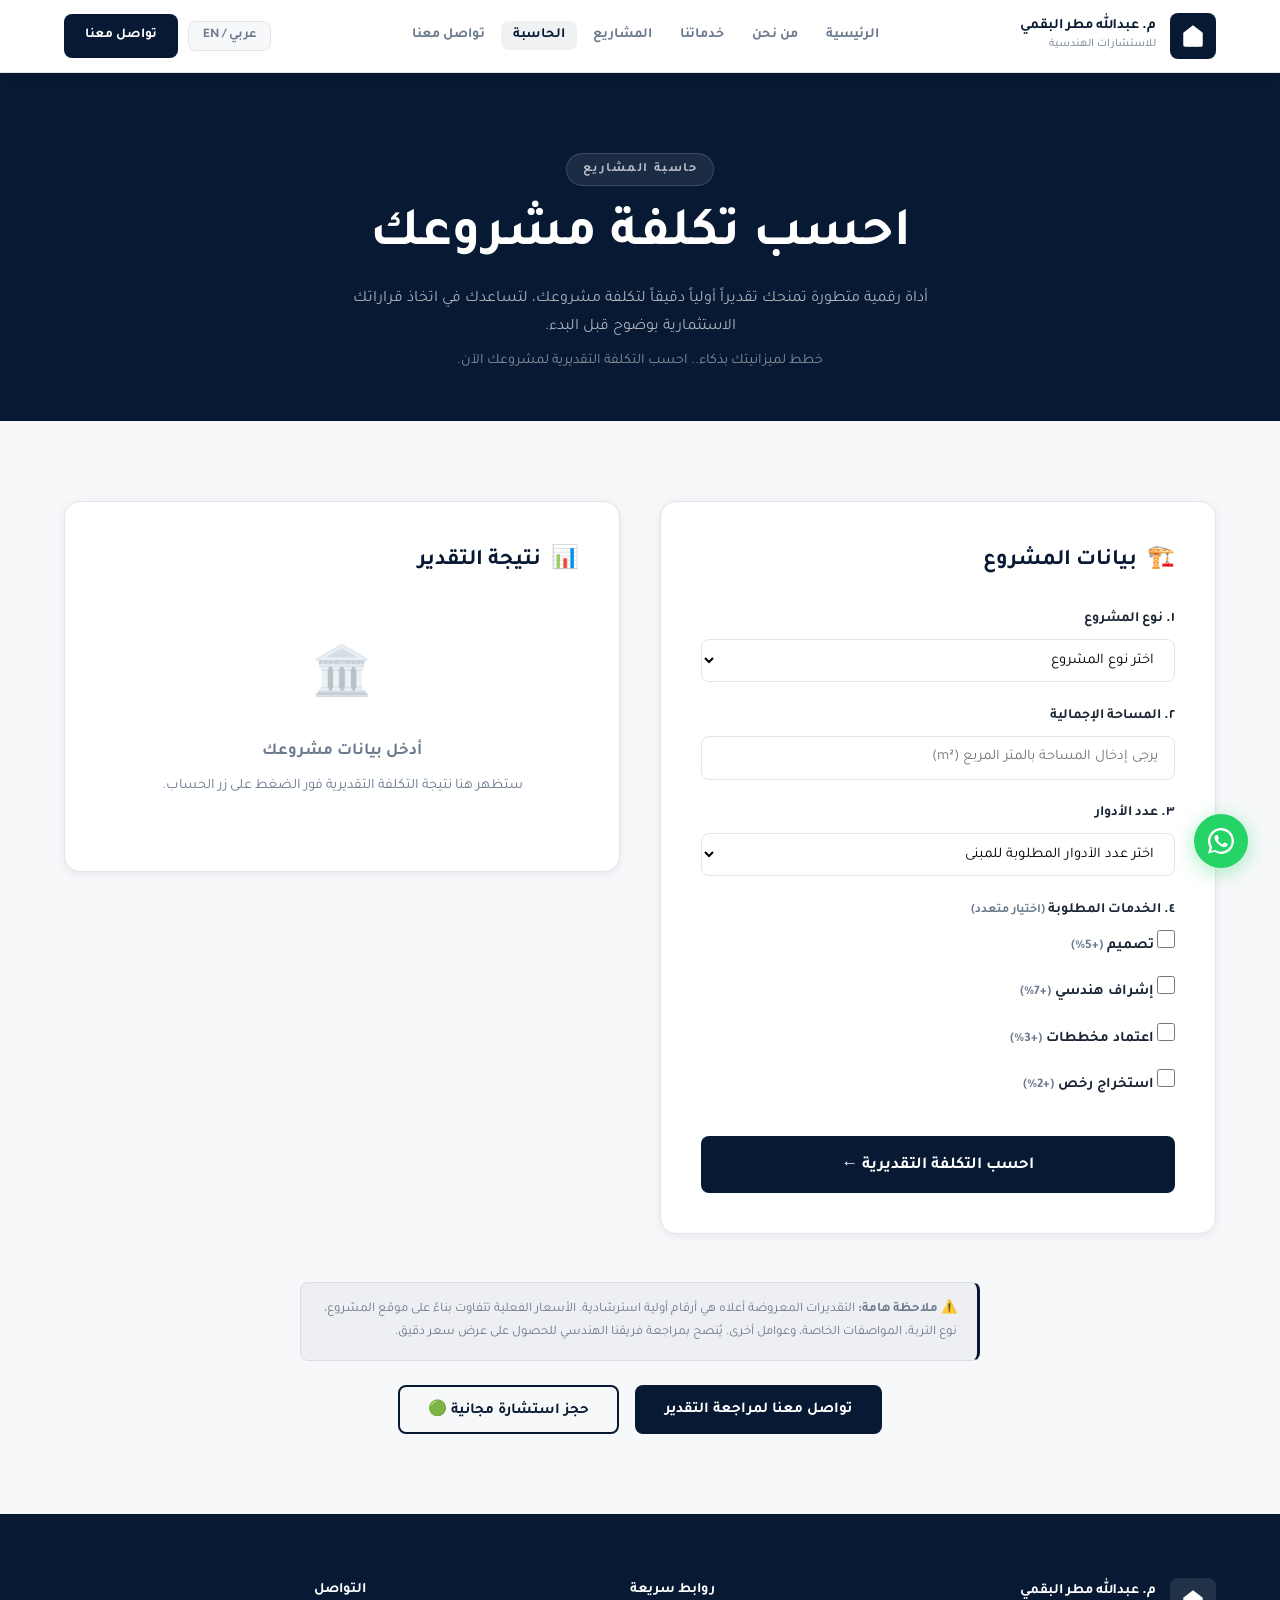
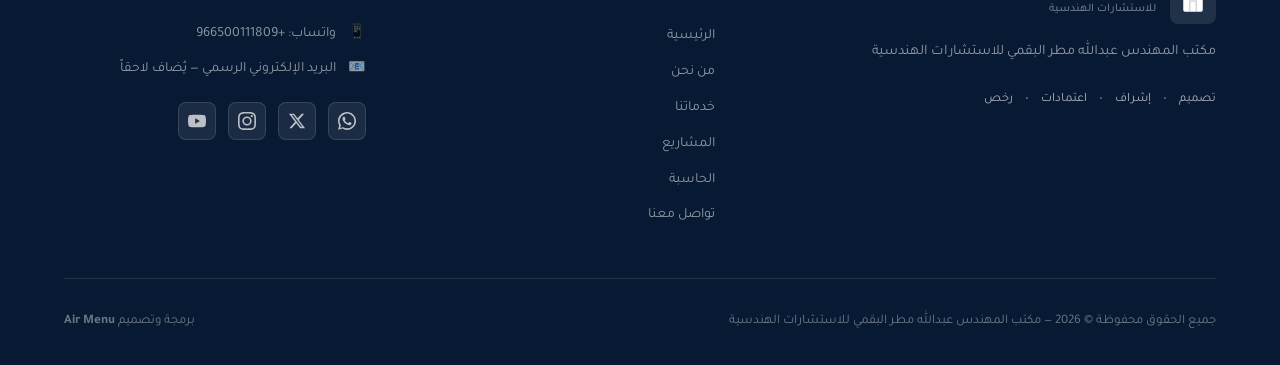
==== calculator.html @ cec36e1a "init project template" ====
<!DOCTYPE html>
<html lang="ar" dir="rtl">
<head>
  <meta charset="UTF-8" />
  <meta name="viewport" content="width=device-width, initial-scale=1.0" />
  <meta name="description" content="حاسبة تكلفة المشاريع الهندسية — مكتب المهندس عبدالله مطر البقمي للاستشارات الهندسية" />
  <title>حاسبة التكلفة — م. عبدالله مطر البقمي</title>
  <link rel="preconnect" href="https://fonts.googleapis.com" />
  <link rel="preconnect" href="https://fonts.gstatic.com" crossorigin />
  <link href="https://fonts.googleapis.com/css2?family=Tajawal:wght@400;500;700;900&display=swap" rel="stylesheet" />
  <link rel="stylesheet" href="style.css" />
</head>
<body>

<!-- ══════════════════════════════════════════
     الناف بار
════════════════════════════════════════════ -->
<header class="navbar" role="banner">
  <div class="container">
    <nav class="nav-inner" aria-label="القائمة الرئيسية">

      <a href="index.html" class="nav-logo" aria-label="الصفحة الرئيسية">
        <div class="logo-icon" aria-hidden="true">
          <svg viewBox="0 0 24 24" xmlns="http://www.w3.org/2000/svg">
            <path d="M3 9l9-7 9 7v11a2 2 0 0 1-2 2H5a2 2 0 0 1-2-2z"/>
            <polyline points="9 22 9 12 15 12 15 22" fill="none" stroke="white" stroke-width="1.5"/>
          </svg>
        </div>
        <div class="logo-text">
          <strong>م. عبدالله مطر البقمي</strong>
          <span>للاستشارات الهندسية</span>
        </div>
      </a>

      <ul class="nav-links" role="list">
        <li><a href="index.html">الرئيسية</a></li>
        <li><a href="index.html#about">من نحن</a></li>
        <li><a href="index.html#services">خدماتنا</a></li>
        <li><a href="projects.html">المشاريع</a></li>
        <li><a href="calculator.html" class="active">الحاسبة</a></li>
        <li><a href="index.html#contact">تواصل معنا</a></li>
      </ul>

      <div class="nav-actions">
        <button class="lang-btn" aria-label="تبديل اللغة">عربي / EN</button>
        <a href="index.html#contact" class="btn btn-primary btn-sm">تواصل معنا</a>
        <button class="nav-toggle" aria-label="فتح القائمة" aria-expanded="false">
          <span></span><span></span><span></span>
        </button>
      </div>

    </nav>
  </div>
</header>

<nav class="nav-mobile" aria-label="القائمة المتنقلة">
  <a href="index.html">الرئيسية</a>
  <a href="index.html#about">من نحن</a>
  <a href="index.html#services">خدماتنا</a>
  <a href="projects.html">المشاريع</a>
  <a href="calculator.html">الحاسبة</a>
  <a href="index.html#contact">تواصل معنا</a>
  <div style="padding-top:1rem;display:flex;gap:.75rem;flex-wrap:wrap;">
    <a href="index.html#contact" class="btn btn-primary">تواصل معنا</a>
    <a href="https://wa.me/966500111809" target="_blank" rel="noopener" class="btn btn-outline">واتساب 🟢</a>
  </div>
</nav>

<!-- ══════════════════════════════════════════
     هيرو الحاسبة
════════════════════════════════════════════ -->
<main>
<section class="calc-hero" aria-labelledby="calc-hero-title">
  <div class="container">
    <span class="section-tag" style="background:rgba(255,255,255,.08);color:rgba(255,255,255,.7);border-color:rgba(255,255,255,.15);">حاسبة المشاريع</span>
    <h1 id="calc-hero-title">احسب تكلفة مشروعك</h1>
    <p>أداة رقمية متطورة تمنحك تقديراً أولياً دقيقاً لتكلفة مشروعك، لتساعدك في اتخاذ قراراتك الاستثمارية بوضوح قبل البدء.</p>
    <p style="color:rgba(255,255,255,.5);font-size:.9rem;margin-top:.5rem;">خطط لميزانيتك بذكاء.. احسب التكلفة التقديرية لمشروعك الآن.</p>
  </div>
</section>

<!-- ══════════════════════════════════════════
     قسم الحاسبة
════════════════════════════════════════════ -->
<section class="calc-section" aria-label="حاسبة التكلفة">
  <div class="container">
    <div class="calc-wrapper">

      <!-- فورم الحاسبة -->
      <div class="calc-form-card">
        <h3>
          <span style="font-size:1.4rem">🏗️</span>
          بيانات المشروع
        </h3>

        <form id="calcForm" novalidate aria-label="نموذج الحاسبة">

          <!-- 1. نوع المشروع -->
          <div class="calc-form-group">
            <label for="calc_type">١. نوع المشروع</label>
            <select id="calc_type" name="calc_type" required>
              <option value="" disabled selected>اختر نوع المشروع</option>
              <option value="سكني">سكني</option>
              <option value="تجاري">تجاري</option>
              <option value="إداري">إداري</option>
              <option value="فيلا">فيلا</option>
              <option value="عمارة">عمارة</option>
              <option value="كمبوند">كمبوند</option>
              <option value="أخرى">أخرى</option>
            </select>
          </div>

          <!-- 2. المساحة الإجمالية -->
          <div class="calc-form-group">
            <label for="calc_area">٢. المساحة الإجمالية</label>
            <input
              type="number"
              id="calc_area"
              name="calc_area"
              placeholder="يرجى إدخال المساحة بالمتر المربع (m²)"
              min="1"
              required
            />
          </div>

          <!-- 3. عدد الأدوار -->
          <div class="calc-form-group">
            <label for="calc_floors">٣. عدد الأدوار</label>
            <select id="calc_floors" name="calc_floors">
              <option value="" disabled selected>اختر عدد الأدوار المطلوبة للمبنى</option>
              <option value="1">دور واحد</option>
              <option value="2">دوران</option>
              <option value="3">٣ أدوار</option>
              <option value="4">٤ أدوار</option>
              <option value="5">٥ أدوار</option>
              <option value="6">٦ أدوار</option>
              <option value="7">٧ أدوار</option>
              <option value="8">٨ أدوار</option>
              <option value="10">١٠ أدوار</option>
              <option value="12">١٢ دوراً</option>
              <option value="15">١٥ دوراً</option>
              <option value="20">٢٠ دوراً</option>
            </select>
          </div>

          <!-- 4. الخدمات المطلوبة -->
          <div class="calc-form-group">
            <label>٤. الخدمات المطلوبة <span style="font-size:.78rem;color:var(--text-muted);">(اختيار متعدد)</span></label>
            <div class="checkbox-group" role="group" aria-label="الخدمات المطلوبة">
              <label class="checkbox-item">
                <input type="checkbox" name="calc_services" value="تصميم" />
                <span>تصميم <span style="color:var(--text-muted);font-size:.82rem;">(+5%)</span></span>
              </label>
              <label class="checkbox-item">
                <input type="checkbox" name="calc_services" value="إشراف هندسي" />
                <span>إشراف هندسي <span style="color:var(--text-muted);font-size:.82rem;">(+7%)</span></span>
              </label>
              <label class="checkbox-item">
                <input type="checkbox" name="calc_services" value="اعتماد مخططات" />
                <span>اعتماد مخططات <span style="color:var(--text-muted);font-size:.82rem;">(+3%)</span></span>
              </label>
              <label class="checkbox-item">
                <input type="checkbox" name="calc_services" value="استخراج رخص" />
                <span>استخراج رخص <span style="color:var(--text-muted);font-size:.82rem;">(+2%)</span></span>
              </label>
            </div>
          </div>

          <button type="submit" class="btn btn-primary btn-lg calc-btn">
            احسب التكلفة التقديرية ←
          </button>

        </form>
      </div>

      <!-- نتيجة الحاسبة -->
      <div class="calc-result-card">
        <h3>
          <span style="font-size:1.4rem">📊</span>
          نتيجة التقدير
        </h3>

        <!-- Placeholder قبل الحساب -->
        <div id="calcResult">
          <div class="result-placeholder" aria-live="polite">
            <div class="result-icon" aria-hidden="true">🏛️</div>
            <h4 style="color:var(--text-muted);font-weight:600;">أدخل بيانات مشروعك</h4>
            <p style="font-size:.9rem;color:var(--text-muted);margin-top:.5rem;">ستظهر هنا نتيجة التكلفة التقديرية فور الضغط على زر الحساب.</p>
          </div>
        </div>

      </div>

    </div>

    <!-- ملاحظة أسفل الصفحة -->
    <div style="max-width:680px;margin:3rem auto 0;text-align:center;">
      <div class="result-note" style="text-align:right;">
        ⚠️ <strong>ملاحظة هامة:</strong> التقديرات المعروضة أعلاه هي أرقام أولية استرشادية. الأسعار الفعلية تتفاوت بناءً على موقع المشروع، نوع التربة، المواصفات الخاصة، وعوامل أخرى. يُنصح بمراجعة فريقنا الهندسي للحصول على عرض سعر دقيق.
      </div>
      <div style="display:flex;gap:1rem;justify-content:center;flex-wrap:wrap;">
        <button class="btn btn-primary review-estimate">تواصل معنا لمراجعة التقدير</button>
        <button class="btn btn-outline book-consult">حجز استشارة مجانية 🟢</button>
      </div>
    </div>

  </div>
</section>
</main>

<!-- ══════════════════════════════════════════
     الفوتر
════════════════════════════════════════════ -->
<footer class="footer" role="contentinfo">
  <div class="container">
    <div class="footer-grid">

      <div class="footer-about">
        <div class="footer-logo">
          <div class="logo-icon" aria-hidden="true">
            <svg viewBox="0 0 24 24" xmlns="http://www.w3.org/2000/svg">
              <path d="M3 9l9-7 9 7v11a2 2 0 0 1-2 2H5a2 2 0 0 1-2-2z" fill="white"/>
              <polyline points="9 22 9 12 15 12 15 22" fill="none" stroke="rgba(168,176,186,.5)" stroke-width="1.5"/>
            </svg>
          </div>
          <div class="logo-text">
            <strong>م. عبدالله مطر البقمي</strong>
            <span>للاستشارات الهندسية</span>
          </div>
        </div>
        <p>مكتب المهندس عبدالله مطر البقمي للاستشارات الهندسية</p>
        <div class="footer-tagline">
          <span>تصميم</span>•<span>إشراف</span>•<span>اعتمادات</span>•<span>رخص</span>
        </div>
      </div>

      <div class="footer-col">
        <h4>روابط سريعة</h4>
        <ul class="footer-links">
          <li><a href="index.html">الرئيسية</a></li>
          <li><a href="index.html#about">من نحن</a></li>
          <li><a href="index.html#services">خدماتنا</a></li>
          <li><a href="projects.html">المشاريع</a></li>
          <li><a href="calculator.html">الحاسبة</a></li>
          <li><a href="index.html#contact">تواصل معنا</a></li>
        </ul>
      </div>

      <div class="footer-col">
        <h4>التواصل</h4>
        <div class="footer-contact-item">
          <span>📱</span>
          <span>واتساب: +966500111809</span>
        </div>
        <div class="footer-contact-item">
          <span>📧</span>
          <span>البريد الإلكتروني الرسمي — يُضاف لاحقاً</span>
        </div>
        <div class="social-icons" aria-label="وسائل التواصل الاجتماعي">
          <a href="https://wa.me/966500111809" target="_blank" rel="noopener" class="social-icon" aria-label="واتساب">
            <svg viewBox="0 0 24 24" width="18" height="18" fill="currentColor"><path d="M17.472 14.382c-.297-.149-1.758-.867-2.03-.967-.273-.099-.471-.148-.67.15-.197.297-.767.966-.94 1.164-.173.199-.347.223-.644.075-.297-.15-1.255-.463-2.39-1.475-.883-.788-1.48-1.761-1.653-2.059-.173-.297-.018-.458.13-.606.134-.133.298-.347.446-.52.149-.174.198-.298.298-.497.099-.198.05-.371-.025-.52-.075-.149-.669-1.612-.916-2.207-.242-.579-.487-.5-.669-.51-.173-.008-.371-.01-.57-.01-.198 0-.52.074-.792.372-.272.297-1.04 1.016-1.04 2.479 0 1.462 1.065 2.875 1.213 3.074.149.198 2.096 3.2 5.077 4.487.709.306 1.262.489 1.694.625.712.227 1.36.195 1.871.118.571-.085 1.758-.719 2.006-1.413.248-.694.248-1.289.173-1.413-.074-.124-.272-.198-.57-.347z"/><path d="M12 0C5.373 0 0 5.373 0 12c0 2.125.558 4.12 1.535 5.845L.057 23.5l5.818-1.527A11.94 11.94 0 0 0 12 24c6.627 0 12-5.373 12-12S18.627 0 12 0zm0 21.818a9.81 9.81 0 0 1-5.003-1.368l-.36-.214-3.717.976.992-3.617-.235-.371A9.818 9.818 0 1 1 12 21.818z"/></svg>
          </a>
          <a href="#" class="social-icon" aria-label="تويتر X">
            <svg viewBox="0 0 24 24" width="18" height="18" fill="currentColor"><path d="M18.244 2.25h3.308l-7.227 8.26 8.502 11.24H16.17l-5.214-6.817L4.99 21.75H1.68l7.73-8.835L1.254 2.25H8.08l4.713 6.231zm-1.161 17.52h1.833L7.084 4.126H5.117z"/></svg>
          </a>
          <a href="#" class="social-icon" aria-label="إنستغرام">
            <svg viewBox="0 0 24 24" width="18" height="18" fill="currentColor"><path d="M12 2.163c3.204 0 3.584.012 4.85.07 3.252.148 4.771 1.691 4.919 4.919.058 1.265.069 1.645.069 4.849 0 3.205-.012 3.584-.069 4.849-.149 3.225-1.664 4.771-4.919 4.919-1.266.058-1.644.07-4.85.07-3.204 0-3.584-.012-4.849-.07-3.26-.149-4.771-1.699-4.919-4.92-.058-1.265-.07-1.644-.07-4.849 0-3.204.013-3.583.07-4.849.149-3.227 1.664-4.771 4.919-4.919 1.266-.057 1.645-.069 4.849-.069zM12 0C8.741 0 8.333.014 7.053.072 2.695.272.273 2.69.073 7.052.014 8.333 0 8.741 0 12c0 3.259.014 3.668.072 4.948.2 4.358 2.618 6.78 6.98 6.98C8.333 23.986 8.741 24 12 24c3.259 0 3.668-.014 4.948-.072 4.354-.2 6.782-2.618 6.979-6.98.059-1.28.073-1.689.073-4.948 0-3.259-.014-3.667-.072-4.947-.196-4.354-2.617-6.78-6.979-6.98C15.668.014 15.259 0 12 0zm0 5.838a6.162 6.162 0 1 0 0 12.324 6.162 6.162 0 0 0 0-12.324zM12 16a4 4 0 1 1 0-8 4 4 0 0 1 0 8zm6.406-11.845a1.44 1.44 0 1 0 0 2.881 1.44 1.44 0 0 0 0-2.881z"/></svg>
          </a>
          <a href="#" class="social-icon" aria-label="يوتيوب">
            <svg viewBox="0 0 24 24" width="18" height="18" fill="currentColor"><path d="M23.495 6.205a3.007 3.007 0 0 0-2.088-2.088c-1.87-.501-9.396-.501-9.396-.501s-7.507-.01-9.396.501A3.007 3.007 0 0 0 .527 6.205a31.247 31.247 0 0 0-.522 5.805 31.247 31.247 0 0 0 .522 5.783 3.007 3.007 0 0 0 2.088 2.088c1.868.502 9.396.502 9.396.502s7.506 0 9.396-.502a3.007 3.007 0 0 0 2.088-2.088 31.247 31.247 0 0 0 .5-5.783 31.247 31.247 0 0 0-.5-5.805zM9.609 15.601V8.408l6.264 3.602z"/></svg>
          </a>
        </div>
      </div>

    </div>

    <div class="footer-bottom">
      <p>جميع الحقوق محفوظة &copy; <span id="year"></span> — مكتب المهندس عبدالله مطر البقمي للاستشارات الهندسية</p>
      <p>برمجة وتصميم <strong>Air Menu</strong></p>
    </div>
  </div>
</footer>

<button class="scroll-top" aria-label="الرجوع للأعلى">&#8679;</button>

<a href="https://wa.me/966500111809" target="_blank" rel="noopener" class="wa-float" aria-label="تواصل عبر واتساب">
  <svg viewBox="0 0 24 24" width="26" height="26" fill="white"><path d="M17.472 14.382c-.297-.149-1.758-.867-2.03-.967-.273-.099-.471-.148-.67.15-.197.297-.767.966-.94 1.164-.173.199-.347.223-.644.075-.297-.15-1.255-.463-2.39-1.475-.883-.788-1.48-1.761-1.653-2.059-.173-.297-.018-.458.13-.606.134-.133.298-.347.446-.52.149-.174.198-.298.298-.497.099-.198.05-.371-.025-.52-.075-.149-.669-1.612-.916-2.207-.242-.579-.487-.5-.669-.51-.173-.008-.371-.01-.57-.01-.198 0-.52.074-.792.372-.272.297-1.04 1.016-1.04 2.479 0 1.462 1.065 2.875 1.213 3.074.149.198 2.096 3.2 5.077 4.487.709.306 1.262.489 1.694.625.712.227 1.36.195 1.871.118.571-.085 1.758-.719 2.006-1.413.248-.694.248-1.289.173-1.413-.074-.124-.272-.198-.57-.347z"/><path d="M12 0C5.373 0 0 5.373 0 12c0 2.125.558 4.12 1.535 5.845L.057 23.5l5.818-1.527A11.94 11.94 0 0 0 12 24c6.627 0 12-5.373 12-12S18.627 0 12 0zm0 21.818a9.81 9.81 0 0 1-5.003-1.368l-.36-.214-3.717.976.992-3.617-.235-.371A9.818 9.818 0 1 1 12 21.818z"/></svg>
</a>

<script>document.getElementById('year').textContent = new Date().getFullYear();</script>
<script src="script.js"></script>
</body>
</html>
---- style.css ----
/* =============================================
   مكتب المهندس عبدالله مطر البقمي - الأنماط العامة
   Primary: #081A33 | Secondary: #A8B0BA
   ============================================= */

/* ── Variables ────────────────────────────── */
:root {
  --primary:      #081A33;
  --primary-light:#0d2a50;
  --secondary:    #A8B0BA;
  --white:        #FFFFFF;
  --light-bg:     #F7F8FA;
  --border:       #E2E6EA;
  --text-main:    #1A2535;
  --text-muted:   #6B7A8D;
  --radius:       8px;
  --radius-lg:    16px;
  --shadow-sm:    0 2px 8px rgba(8,26,51,.07);
  --shadow-md:    0 6px 24px rgba(8,26,51,.11);
  --shadow-lg:    0 16px 48px rgba(8,26,51,.15);
  --transition:   all .28s cubic-bezier(.4,0,.2,1);
  --font:         "DIN Next Arabic","Swissra","29LT Bukra","GE SS Two",Tajawal,sans-serif;
}

/* ── Reset & Base ─────────────────────────── */
*, *::before, *::after { box-sizing: border-box; margin: 0; padding: 0; }

html {
  direction: rtl;
  scroll-behavior: smooth;
  font-size: 16px;
}

body {
  font-family: var(--font);
  color: var(--text-main);
  background: var(--white);
  line-height: 1.7;
  overflow-x: hidden;
}

img { max-width: 100%; display: block; }
a  { text-decoration: none; color: inherit; }

/* ── Typography Scale ─────────────────────── */
h1 { font-size: clamp(2rem, 5vw, 3.4rem); font-weight: 700; line-height: 1.25; }
h2 { font-size: clamp(1.55rem, 3.5vw, 2.4rem); font-weight: 700; line-height: 1.3; }
h3 { font-size: clamp(1.1rem, 2.5vw, 1.4rem); font-weight: 700; }
h4 { font-size: 1.05rem; font-weight: 700; }
p  { font-weight: 400; }

.section-tag {
  display: inline-block;
  font-size: .8rem;
  font-weight: 600;
  letter-spacing: .12em;
  text-transform: uppercase;
  color: var(--secondary);
  background: rgba(168,176,186,.12);
  border: 1px solid rgba(168,176,186,.3);
  border-radius: 50px;
  padding: .3rem 1rem;
  margin-bottom: 1rem;
}

/* ── Layout Helpers ───────────────────────── */
.container {
  width: 100%;
  max-width: 1200px;
  margin: 0 auto;
  padding: 0 1.5rem;
}

.section { padding: 6rem 0; }
.section-sm { padding: 4rem 0; }

.section-header { text-align: center; margin-bottom: 3.5rem; }
.section-header p { color: var(--text-muted); max-width: 620px; margin: .75rem auto 0; font-size: 1.05rem; }

/* ── Buttons ──────────────────────────────── */
.btn {
  display: inline-flex;
  align-items: center;
  gap: .5rem;
  padding: .75rem 1.75rem;
  border-radius: var(--radius);
  font-family: var(--font);
  font-size: .95rem;
  font-weight: 600;
  cursor: pointer;
  border: 2px solid transparent;
  transition: var(--transition);
}

.btn-primary {
  background: var(--primary);
  color: var(--white);
}
.btn-primary:hover {
  background: var(--primary-light);
  transform: translateY(-2px);
  box-shadow: var(--shadow-md);
}

.btn-outline {
  background: transparent;
  color: var(--primary);
  border-color: var(--primary);
}
.btn-outline:hover {
  background: var(--primary);
  color: var(--white);
  transform: translateY(-2px);
}

.btn-white {
  background: var(--white);
  color: var(--primary);
}
.btn-white:hover {
  background: var(--light-bg);
  transform: translateY(-2px);
}

.btn-ghost {
  background: rgba(255,255,255,.15);
  color: var(--white);
  border-color: rgba(255,255,255,.4);
  backdrop-filter: blur(4px);
}
.btn-ghost:hover {
  background: rgba(255,255,255,.25);
  transform: translateY(-2px);
}

.btn-lg { padding: .95rem 2.2rem; font-size: 1.05rem; }
.btn-sm { padding: .5rem 1.2rem; font-size: .85rem; }

/* ── Navbar ───────────────────────────────── */
.navbar {
  position: sticky;
  top: 0;
  z-index: 1000;
  background: var(--white);
  border-bottom: 1px solid var(--border);
  box-shadow: var(--shadow-sm);
  transition: var(--transition);
}

.navbar.scrolled {
  box-shadow: var(--shadow-md);
}

.nav-inner {
  display: flex;
  align-items: center;
  justify-content: space-between;
  height: 72px;
  gap: 1.5rem;
}

/* Logo */
.nav-logo {
  display: flex;
  align-items: center;
  gap: .9rem;
  flex-shrink: 0;
}

.logo-icon {
  width: 46px;
  height: 46px;
  background: var(--primary);
  border-radius: var(--radius);
  display: flex;
  align-items: center;
  justify-content: center;
  flex-shrink: 0;
}

.logo-icon svg { width: 26px; height: 26px; fill: var(--white); }

.logo-text { line-height: 1.2; }
.logo-text strong { display: block; font-size: .9rem; color: var(--primary); font-weight: 700; }
.logo-text span   { font-size: .72rem; color: var(--text-muted); }

/* Nav Links */
.nav-links {
  display: flex;
  align-items: center;
  gap: .25rem;
  list-style: none;
}

.nav-links a {
  font-size: .88rem;
  font-weight: 600;
  color: var(--text-muted);
  padding: .45rem .75rem;
  border-radius: var(--radius);
  transition: var(--transition);
  white-space: nowrap;
}
.nav-links a:hover,
.nav-links a.active { color: var(--primary); background: rgba(8,26,51,.06); }

/* Nav Actions */
.nav-actions { display: flex; align-items: center; gap: .6rem; flex-shrink: 0; }

.lang-btn {
  background: var(--light-bg);
  border: 1px solid var(--border);
  color: var(--text-muted);
  font-family: var(--font);
  font-size: .82rem;
  font-weight: 700;
  padding: .38rem .85rem;
  border-radius: var(--radius);
  cursor: pointer;
  transition: var(--transition);
}
.lang-btn:hover { background: var(--primary); color: var(--white); border-color: var(--primary); }

/* Mobile menu toggle */
.nav-toggle {
  display: none;
  flex-direction: column;
  gap: 5px;
  background: none;
  border: none;
  cursor: pointer;
  padding: .4rem;
}
.nav-toggle span {
  display: block;
  width: 24px;
  height: 2px;
  background: var(--primary);
  border-radius: 2px;
  transition: var(--transition);
}

/* Mobile nav */
.nav-mobile {
  display: none;
  position: fixed;
  inset: 0;
  top: 72px;
  background: var(--white);
  z-index: 999;
  padding: 2rem 1.5rem;
  flex-direction: column;
  gap: .5rem;
  overflow-y: auto;
}
.nav-mobile.open { display: flex; }
.nav-mobile a {
  font-size: 1.05rem;
  font-weight: 600;
  color: var(--text-main);
  padding: .9rem 1rem;
  border-bottom: 1px solid var(--border);
  display: block;
  transition: var(--transition);
}
.nav-mobile a:hover { color: var(--primary); }

/* ── Hero Slider ──────────────────────────── */
.hero {
  position: relative;
  min-height: 100vh;
  display: flex;
  align-items: center;
  overflow: hidden;
  background: var(--primary);
}

/* Geometric background pattern */
.hero::before {
  content: '';
  position: absolute;
  inset: 0;
  background-image:
    linear-gradient(135deg, rgba(168,176,186,.07) 25%, transparent 25%),
    linear-gradient(225deg, rgba(168,176,186,.07) 25%, transparent 25%),
    linear-gradient(315deg, rgba(168,176,186,.07) 25%, transparent 25%),
    linear-gradient(45deg,  rgba(168,176,186,.07) 25%, transparent 25%);
  background-size: 60px 60px;
  background-position: 0 0, 30px 0, 30px -30px, 0 30px;
  pointer-events: none;
}

.hero::after {
  content: '';
  position: absolute;
  bottom: 0; left: 0; right: 0;
  height: 160px;
  background: linear-gradient(to top, rgba(8,26,51,.6), transparent);
  pointer-events: none;
}

/* Decorative circle */
.hero-circle {
  position: absolute;
  right: -180px;
  top: 50%;
  transform: translateY(-50%);
  width: 700px;
  height: 700px;
  border-radius: 50%;
  border: 1px solid rgba(168,176,186,.12);
  pointer-events: none;
}
.hero-circle::before {
  content: '';
  position: absolute;
  inset: 60px;
  border-radius: 50%;
  border: 1px solid rgba(168,176,186,.1);
}
.hero-circle::after {
  content: '';
  position: absolute;
  inset: 120px;
  border-radius: 50%;
  border: 1px solid rgba(168,176,186,.08);
}

.hero-slider { position: relative; z-index: 1; width: 100%; }

.slide {
  display: none;
  animation: fadeIn .7s ease;
}
.slide.active { display: block; }

@keyframes fadeIn {
  from { opacity: 0; transform: translateY(24px); }
  to   { opacity: 1; transform: translateY(0); }
}

.slide-tag {
  display: inline-block;
  font-size: .78rem;
  font-weight: 700;
  letter-spacing: .14em;
  color: var(--secondary);
  background: rgba(168,176,186,.12);
  border: 1px solid rgba(168,176,186,.3);
  border-radius: 50px;
  padding: .3rem 1rem;
  margin-bottom: 1.5rem;
}

.slide h1 { color: var(--white); margin-bottom: 1.2rem; }

.slide p {
  color: rgba(255,255,255,.72);
  font-size: 1.1rem;
  max-width: 520px;
  margin-bottom: 2.2rem;
}

.slide-btns { display: flex; gap: 1rem; flex-wrap: wrap; }

/* Hero sub-buttons */
.hero-actions {
  display: flex;
  gap: 1rem;
  flex-wrap: wrap;
  margin-top: 3.5rem;
  padding-top: 2.5rem;
  border-top: 1px solid rgba(168,176,186,.2);
}

/* Slider controls */
.slider-controls {
  display: flex;
  align-items: center;
  gap: 1rem;
  margin-top: 3rem;
}

.slider-dots {
  display: flex;
  gap: .55rem;
}
.dot {
  width: 8px; height: 8px;
  border-radius: 50%;
  background: rgba(255,255,255,.3);
  border: none;
  cursor: pointer;
  transition: var(--transition);
}
.dot.active {
  background: var(--white);
  width: 24px;
  border-radius: 4px;
}

.slider-arrows { display: flex; gap: .5rem; }
.arrow-btn {
  width: 40px; height: 40px;
  border-radius: 50%;
  background: rgba(255,255,255,.12);
  border: 1px solid rgba(255,255,255,.25);
  color: var(--white);
  font-size: 1rem;
  cursor: pointer;
  display: flex; align-items: center; justify-content: center;
  transition: var(--transition);
}
.arrow-btn:hover { background: rgba(255,255,255,.22); }

/* ── About Section ────────────────────────── */
.about { background: var(--white); }

.about-grid {
  display: grid;
  grid-template-columns: 1fr 1fr;
  gap: 5rem;
  align-items: center;
}

.about-visual {
  position: relative;
}

.about-card {
  background: var(--primary);
  border-radius: var(--radius-lg);
  padding: 3rem;
  color: var(--white);
  min-height: 380px;
  display: flex;
  flex-direction: column;
  justify-content: space-between;
  overflow: hidden;
}

.about-card::before {
  content: '';
  position: absolute;
  inset: 0;
  background-image:
    linear-gradient(135deg, rgba(168,176,186,.06) 25%, transparent 25%),
    linear-gradient(225deg, rgba(168,176,186,.06) 25%, transparent 25%),
    linear-gradient(315deg, rgba(168,176,186,.06) 25%, transparent 25%),
    linear-gradient(45deg,  rgba(168,176,186,.06) 25%, transparent 25%);
  background-size: 40px 40px;
  pointer-events: none;
}

.about-card h3 { color: var(--white); font-size: 1.8rem; position: relative; }

.about-stats { display: flex; gap: 2rem; position: relative; }
.stat strong { display: block; font-size: 2.2rem; color: var(--white); line-height: 1; }
.stat span   { font-size: .82rem; color: rgba(255,255,255,.6); }

.about-content { }
.about-content p { color: var(--text-muted); margin-bottom: 2rem; font-size: 1.05rem; }

.vision-mission {
  display: grid;
  grid-template-columns: 1fr 1fr;
  gap: 1.2rem;
  margin-bottom: 2rem;
}
.vm-card {
  background: var(--light-bg);
  border: 1px solid var(--border);
  border-radius: var(--radius);
  padding: 1.25rem;
}
.vm-card h4 { color: var(--primary); margin-bottom: .5rem; display: flex; align-items: center; gap: .5rem; }
.vm-card p  { font-size: .88rem; color: var(--text-muted); }

/* ── Activities (9-card) ──────────────────── */
.activities { background: var(--light-bg); }

.grid-3 {
  display: grid;
  grid-template-columns: repeat(3, 1fr);
  gap: 1.25rem;
}

.activity-card {
  background: var(--white);
  border: 1px solid var(--border);
  border-radius: var(--radius);
  padding: 1.75rem 1.5rem;
  transition: var(--transition);
  cursor: default;
}
.activity-card:hover {
  transform: translateY(-4px);
  box-shadow: var(--shadow-md);
  border-color: var(--secondary);
}

.activity-icon {
  width: 44px; height: 44px;
  background: rgba(8,26,51,.06);
  border-radius: var(--radius);
  display: flex; align-items: center; justify-content: center;
  margin-bottom: 1rem;
  font-size: 1.3rem;
}

.activity-card h4 { margin-bottom: .4rem; }
.activity-card p  { font-size: .88rem; color: var(--text-muted); }

.section-cta { text-align: center; margin-top: 3rem; }

/* ── Services (6-card) ────────────────────── */
.services { background: var(--white); }

.grid-2x3 {
  display: grid;
  grid-template-columns: repeat(3, 1fr);
  gap: 1.5rem;
}

.service-card {
  background: var(--light-bg);
  border: 1px solid var(--border);
  border-radius: var(--radius);
  padding: 2rem 1.75rem;
  transition: var(--transition);
  position: relative;
  overflow: hidden;
}
.service-card::before {
  content: '';
  position: absolute;
  top: 0; right: 0;
  width: 3px;
  height: 0;
  background: var(--primary);
  transition: var(--transition);
}
.service-card:hover::before { height: 100%; }
.service-card:hover {
  transform: translateY(-4px);
  box-shadow: var(--shadow-md);
  background: var(--white);
}

.service-icon {
  width: 52px; height: 52px;
  background: var(--primary);
  border-radius: var(--radius);
  display: flex; align-items: center; justify-content: center;
  margin-bottom: 1.25rem;
  font-size: 1.4rem;
}

.service-card h3 { margin-bottom: .5rem; }
.service-card p  { font-size: .9rem; color: var(--text-muted); }

/* ── Departments ──────────────────────────── */
.departments { background: var(--primary); }

.departments .section-header h2 { color: var(--white); }
.departments .section-header p  { color: rgba(255,255,255,.65); }
.departments .section-tag { background: rgba(255,255,255,.08); color: rgba(255,255,255,.7); border-color: rgba(255,255,255,.15); }

.dept-grid {
  display: grid;
  grid-template-columns: repeat(3, 1fr);
  gap: 1.25rem;
}

.dept-card {
  background: rgba(255,255,255,.06);
  border: 1px solid rgba(168,176,186,.15);
  border-radius: var(--radius);
  padding: 2rem 1.75rem;
  transition: var(--transition);
}
.dept-card:hover {
  background: rgba(255,255,255,.1);
  transform: translateY(-4px);
}

.dept-number {
  font-size: 2.5rem;
  font-weight: 700;
  color: rgba(168,176,186,.25);
  line-height: 1;
  margin-bottom: .75rem;
}
.dept-card h3 { color: var(--white); margin-bottom: .6rem; }
.dept-card p  { font-size: .88rem; color: rgba(255,255,255,.55); }

/* ── Why Us ───────────────────────────────── */
.why-us { background: var(--white); }

.why-grid {
  display: grid;
  grid-template-columns: repeat(3, 1fr);
  gap: 1.5rem;
}

.why-card {
  border: 1px solid var(--border);
  border-radius: var(--radius);
  padding: 2rem 1.75rem;
  transition: var(--transition);
}
.why-card:hover {
  box-shadow: var(--shadow-md);
  transform: translateY(-4px);
  border-color: var(--primary);
}

.why-icon {
  font-size: 2rem;
  margin-bottom: 1rem;
}
.why-card h3 { margin-bottom: .5rem; }
.why-card p  { font-size: .9rem; color: var(--text-muted); }

/* ── Contact Section ──────────────────────── */
.contact { background: var(--light-bg); }

.contact-grid {
  display: grid;
  grid-template-columns: 1fr 1.6fr;
  gap: 4rem;
  align-items: start;
}

.contact-info h2 { margin-bottom: 1rem; }
.contact-info p  { color: var(--text-muted); margin-bottom: 2rem; }

.contact-item {
  display: flex;
  align-items: center;
  gap: .9rem;
  padding: 1rem 0;
  border-bottom: 1px solid var(--border);
}
.contact-item:last-child { border-bottom: none; }

.contact-icon {
  width: 42px; height: 42px;
  border-radius: var(--radius);
  background: var(--primary);
  display: flex; align-items: center; justify-content: center;
  flex-shrink: 0;
  font-size: 1.1rem;
}
.contact-item span { font-size: .92rem; color: var(--text-muted); }
.contact-item strong { display: block; font-size: .95rem; color: var(--text-main); }

.whatsapp-direct {
  display: flex;
  align-items: center;
  gap: .75rem;
  padding: 1rem 1.5rem;
  background: #25D366;
  color: var(--white);
  border-radius: var(--radius);
  font-weight: 700;
  margin-top: 1.5rem;
  transition: var(--transition);
}
.whatsapp-direct:hover {
  background: #1da851;
  transform: translateY(-2px);
  box-shadow: 0 6px 20px rgba(37,211,102,.3);
}

/* Contact Form */
.contact-form-card {
  background: var(--white);
  border: 1px solid var(--border);
  border-radius: var(--radius-lg);
  padding: 2.5rem;
  box-shadow: var(--shadow-sm);
}

.form-grid {
  display: grid;
  grid-template-columns: 1fr 1fr;
  gap: 1.25rem;
}
.form-full { grid-column: 1 / -1; }

.form-group { display: flex; flex-direction: column; gap: .4rem; }
.form-group label { font-size: .85rem; font-weight: 700; color: var(--text-main); }
.form-group label .req { color: #e53e3e; margin-right: .2rem; }

.form-group input,
.form-group select,
.form-group textarea {
  width: 100%;
  padding: .78rem 1rem;
  border: 1.5px solid var(--border);
  border-radius: var(--radius);
  font-family: var(--font);
  font-size: .92rem;
  color: var(--text-main);
  background: var(--white);
  transition: var(--transition);
  outline: none;
  direction: rtl;
}

.form-group input:focus,
.form-group select:focus,
.form-group textarea:focus {
  border-color: var(--primary);
  box-shadow: 0 0 0 3px rgba(8,26,51,.08);
}

.form-group textarea { resize: vertical; min-height: 110px; }

.form-note { font-size: .8rem; color: var(--text-muted); margin-top: .35rem; }

.form-submit { margin-top: 1.5rem; display: flex; gap: 1rem; flex-wrap: wrap; }

.success-msg {
  display: none;
  background: #f0fff4;
  border: 1px solid #9ae6b4;
  border-radius: var(--radius);
  padding: 1rem 1.25rem;
  color: #276749;
  font-weight: 600;
  margin-top: 1rem;
  align-items: center;
  gap: .75rem;
}
.success-msg.show { display: flex; }

/* ── Footer ───────────────────────────────── */
.footer { background: var(--primary); color: var(--white); padding: 4rem 0 2rem; }

.footer-grid {
  display: grid;
  grid-template-columns: 1.5fr 1fr 1fr;
  gap: 3rem;
  margin-bottom: 3rem;
}

.footer-logo { display: flex; align-items: center; gap: .9rem; margin-bottom: 1rem; }
.footer-logo .logo-icon { background: rgba(255,255,255,.1); }
.footer-logo .logo-text strong { color: var(--white); }
.footer-logo .logo-text span   { color: rgba(255,255,255,.5); }

.footer-about p { color: rgba(255,255,255,.55); font-size: .9rem; margin-bottom: 1.5rem; }
.footer-tagline {
  display: flex;
  gap: .75rem;
  font-size: .8rem;
  color: rgba(255,255,255,.4);
}
.footer-tagline span { color: var(--secondary); }

.footer-col h4 { color: var(--white); margin-bottom: 1.25rem; font-size: .9rem; }

.footer-links { list-style: none; display: flex; flex-direction: column; gap: .55rem; }
.footer-links a { font-size: .88rem; color: rgba(255,255,255,.55); transition: var(--transition); }
.footer-links a:hover { color: var(--white); padding-right: .35rem; }

.footer-contact-item {
  display: flex; align-items: center; gap: .75rem;
  font-size: .88rem; color: rgba(255,255,255,.55);
  margin-bottom: .75rem;
}

.social-icons { display: flex; gap: .75rem; margin-top: 1.25rem; }
.social-icon {
  width: 38px; height: 38px;
  border-radius: var(--radius);
  background: rgba(255,255,255,.08);
  border: 1px solid rgba(255,255,255,.12);
  display: flex; align-items: center; justify-content: center;
  color: rgba(255,255,255,.7);
  font-size: .95rem;
  transition: var(--transition);
}
.social-icon:hover { background: var(--white); color: var(--primary); }

.footer-bottom {
  border-top: 1px solid rgba(255,255,255,.1);
  padding-top: 2rem;
  display: flex;
  align-items: center;
  justify-content: space-between;
  flex-wrap: wrap;
  gap: 1rem;
}
.footer-bottom p { font-size: .82rem; color: rgba(255,255,255,.4); }

/* ── Calculator Page ──────────────────────── */
.calc-hero {
  background: var(--primary);
  padding: 5rem 0 3rem;
  text-align: center;
}
.calc-hero h1 { color: var(--white); }
.calc-hero p  { color: rgba(255,255,255,.65); max-width: 580px; margin: 1rem auto 0; }

.calc-section { background: var(--light-bg); padding: 5rem 0; }

.calc-wrapper {
  display: grid;
  grid-template-columns: 1fr 1fr;
  gap: 2.5rem;
  align-items: start;
}

.calc-form-card,
.calc-result-card {
  background: var(--white);
  border: 1px solid var(--border);
  border-radius: var(--radius-lg);
  padding: 2.5rem;
  box-shadow: var(--shadow-sm);
}

.calc-form-card h3,
.calc-result-card h3 { margin-bottom: 1.75rem; color: var(--primary); display: flex; align-items: center; gap: .6rem; }

.calc-form-group { margin-bottom: 1.4rem; }
.calc-form-group label { display: block; font-size: .88rem; font-weight: 700; margin-bottom: .45rem; color: var(--text-main); }
.calc-form-group input,
.calc-form-group select { width: 100%; padding: .78rem 1rem; border: 1.5px solid var(--border); border-radius: var(--radius); font-family: var(--font); font-size: .92rem; direction: rtl; outline: none; transition: var(--transition); background: var(--white); }
.calc-form-group input:focus,
.calc-form-group select:focus { border-color: var(--primary); box-shadow: 0 0 0 3px rgba(8,26,51,.08); }

/* Checkbox group */
.checkbox-group { display: flex; flex-direction: column; gap: .65rem; }
.checkbox-item { display: flex; align-items: center; gap: .6rem; cursor: pointer; }
.checkbox-item input[type="checkbox"] { width: 18px; height: 18px; accent-color: var(--primary); cursor: pointer; }
.checkbox-item span { font-size: .92rem; color: var(--text-main); }

.calc-btn { width: 100%; margin-top: .5rem; justify-content: center; }

/* Result Card */
.result-placeholder {
  text-align: center;
  padding: 2rem;
  color: var(--text-muted);
}
.result-placeholder .result-icon { font-size: 3rem; margin-bottom: 1rem; opacity: .4; }

.result-amount {
  text-align: center;
  padding: 2rem 1rem;
  border-bottom: 1px solid var(--border);
  margin-bottom: 1.5rem;
}
.result-label  { font-size: .85rem; color: var(--text-muted); margin-bottom: .5rem; }
.result-value  { font-size: 2.6rem; font-weight: 700; color: var(--primary); line-height: 1.1; }
.result-suffix { font-size: 1rem; color: var(--text-muted); margin-top: .25rem; }

.result-breakdown { margin-bottom: 1.5rem; }
.breakdown-row {
  display: flex;
  justify-content: space-between;
  padding: .55rem 0;
  border-bottom: 1px solid var(--border);
  font-size: .88rem;
}
.breakdown-row:last-child { border-bottom: none; }
.breakdown-row span:first-child { color: var(--text-muted); }
.breakdown-row span:last-child  { font-weight: 700; color: var(--text-main); }

.result-note {
  background: rgba(8,26,51,.04);
  border: 1px solid rgba(8,26,51,.08);
  border-right: 3px solid var(--primary);
  border-radius: var(--radius);
  padding: 1rem 1.25rem;
  font-size: .82rem;
  color: var(--text-muted);
  margin-bottom: 1.5rem;
}

.result-actions { display: flex; flex-direction: column; gap: .75rem; }
.result-actions .btn { justify-content: center; }

/* ── Projects Page ────────────────────────── */
.projects-hero {
  background: var(--primary);
  padding: 5rem 0 3rem;
  text-align: center;
}
.projects-hero h1 { color: var(--white); }
.projects-hero p  { color: rgba(255,255,255,.65); max-width: 680px; margin: 1rem auto 0; font-size: 1.05rem; }

.projects-section { padding: 5rem 0; background: var(--white); }

.project-row {
  display: grid;
  grid-template-columns: 1fr 1fr;
  gap: 4rem;
  align-items: center;
  padding: 4rem 0;
  border-bottom: 1px solid var(--border);
}
.project-row:last-child { border-bottom: none; }
.project-row.reverse { direction: ltr; }
.project-row.reverse .project-content { direction: rtl; }

.project-visual {
  position: relative;
  border-radius: var(--radius-lg);
  overflow: hidden;
  aspect-ratio: 4/3;
}

.project-img-placeholder {
  width: 100%;
  height: 100%;
  background: var(--primary);
  display: flex;
  flex-direction: column;
  align-items: center;
  justify-content: center;
  position: relative;
  overflow: hidden;
}
.project-img-placeholder::before {
  content: '';
  position: absolute;
  inset: 0;
  background-image:
    linear-gradient(135deg, rgba(168,176,186,.06) 25%, transparent 25%),
    linear-gradient(225deg, rgba(168,176,186,.06) 25%, transparent 25%),
    linear-gradient(315deg, rgba(168,176,186,.06) 25%, transparent 25%),
    linear-gradient(45deg,  rgba(168,176,186,.06) 25%, transparent 25%);
  background-size: 40px 40px;
}
.project-img-icon { font-size: 3.5rem; opacity: .5; position: relative; }
.project-img-label { color: rgba(255,255,255,.4); font-size: .85rem; position: relative; margin-top: .5rem; }

.project-badge {
  position: absolute;
  top: 1.25rem;
  right: 1.25rem;
  background: rgba(255,255,255,.15);
  backdrop-filter: blur(6px);
  border: 1px solid rgba(255,255,255,.2);
  color: var(--white);
  font-size: .78rem;
  font-weight: 700;
  padding: .35rem .9rem;
  border-radius: 50px;
}
.project-row.reverse .project-badge { right: auto; left: 1.25rem; }

.project-content { }
.project-tag { font-size: .8rem; font-weight: 700; letter-spacing: .08em; color: var(--secondary); margin-bottom: .75rem; display: block; }
.project-content h2 { margin-bottom: 1rem; color: var(--primary); }
.project-content p  { color: var(--text-muted); margin-bottom: 1.5rem; line-height: 1.8; }

.project-meta {
  display: flex;
  gap: 1.5rem;
  flex-wrap: wrap;
  padding: 1.25rem 0;
  border-top: 1px solid var(--border);
}
.meta-item { font-size: .85rem; color: var(--text-muted); display: flex; align-items: center; gap: .4rem; }
.meta-item strong { color: var(--text-main); }

/* ── Page Hero for inner pages ────────────── */
.page-hero {
  background: var(--primary);
  padding: 4rem 0 3rem;
}

/* ── Scroll-to-top ────────────────────────── */
.scroll-top {
  position: fixed;
  bottom: 2rem;
  left: 2rem;
  z-index: 900;
  width: 44px; height: 44px;
  border-radius: 50%;
  background: var(--primary);
  color: var(--white);
  border: none;
  cursor: pointer;
  display: none;
  align-items: center;
  justify-content: center;
  box-shadow: var(--shadow-md);
  transition: var(--transition);
  font-size: 1.1rem;
}
.scroll-top.show { display: flex; }
.scroll-top:hover { background: var(--primary-light); transform: translateY(-3px); }

/* ── WhatsApp Float ───────────────────────── */
.wa-float {
  position: fixed;
  bottom: 2rem;
  right: 2rem;
  z-index: 900;
  width: 54px; height: 54px;
  border-radius: 50%;
  background: #25D366;
  display: flex; align-items: center; justify-content: center;
  box-shadow: 0 4px 20px rgba(37,211,102,.4);
  transition: var(--transition);
  color: var(--white);
  font-size: 1.5rem;
}
.wa-float:hover { transform: scale(1.1); box-shadow: 0 6px 28px rgba(37,211,102,.5); }

/* ── Responsive ───────────────────────────── */
@media (max-width: 1024px) {
  .about-grid    { grid-template-columns: 1fr; gap: 3rem; }
  .contact-grid  { grid-template-columns: 1fr; gap: 2.5rem; }
  .calc-wrapper  { grid-template-columns: 1fr; }
  .footer-grid   { grid-template-columns: 1fr 1fr; }
  .project-row   { grid-template-columns: 1fr; gap: 2rem; }
  .project-row.reverse { direction: rtl; }
}

@media (max-width: 768px) {
  .nav-links    { display: none; }
  .nav-toggle   { display: flex; }
  .grid-3,
  .dept-grid,
  .why-grid     { grid-template-columns: 1fr 1fr; }
  .grid-2x3     { grid-template-columns: 1fr 1fr; }
  .vision-mission { grid-template-columns: 1fr; }
  .form-grid    { grid-template-columns: 1fr; }
  .footer-grid  { grid-template-columns: 1fr; gap: 2rem; }
  .footer-bottom { flex-direction: column; text-align: center; }
  .hero { min-height: auto; padding: 7rem 0 4rem; }
}

@media (max-width: 540px) {
  .grid-3,
  .dept-grid,
  .why-grid,
  .grid-2x3 { grid-template-columns: 1fr; }
  .slide-btns { flex-direction: column; }
  .hero-actions { flex-direction: column; }
  .contact-form-card { padding: 1.75rem 1.25rem; }
}
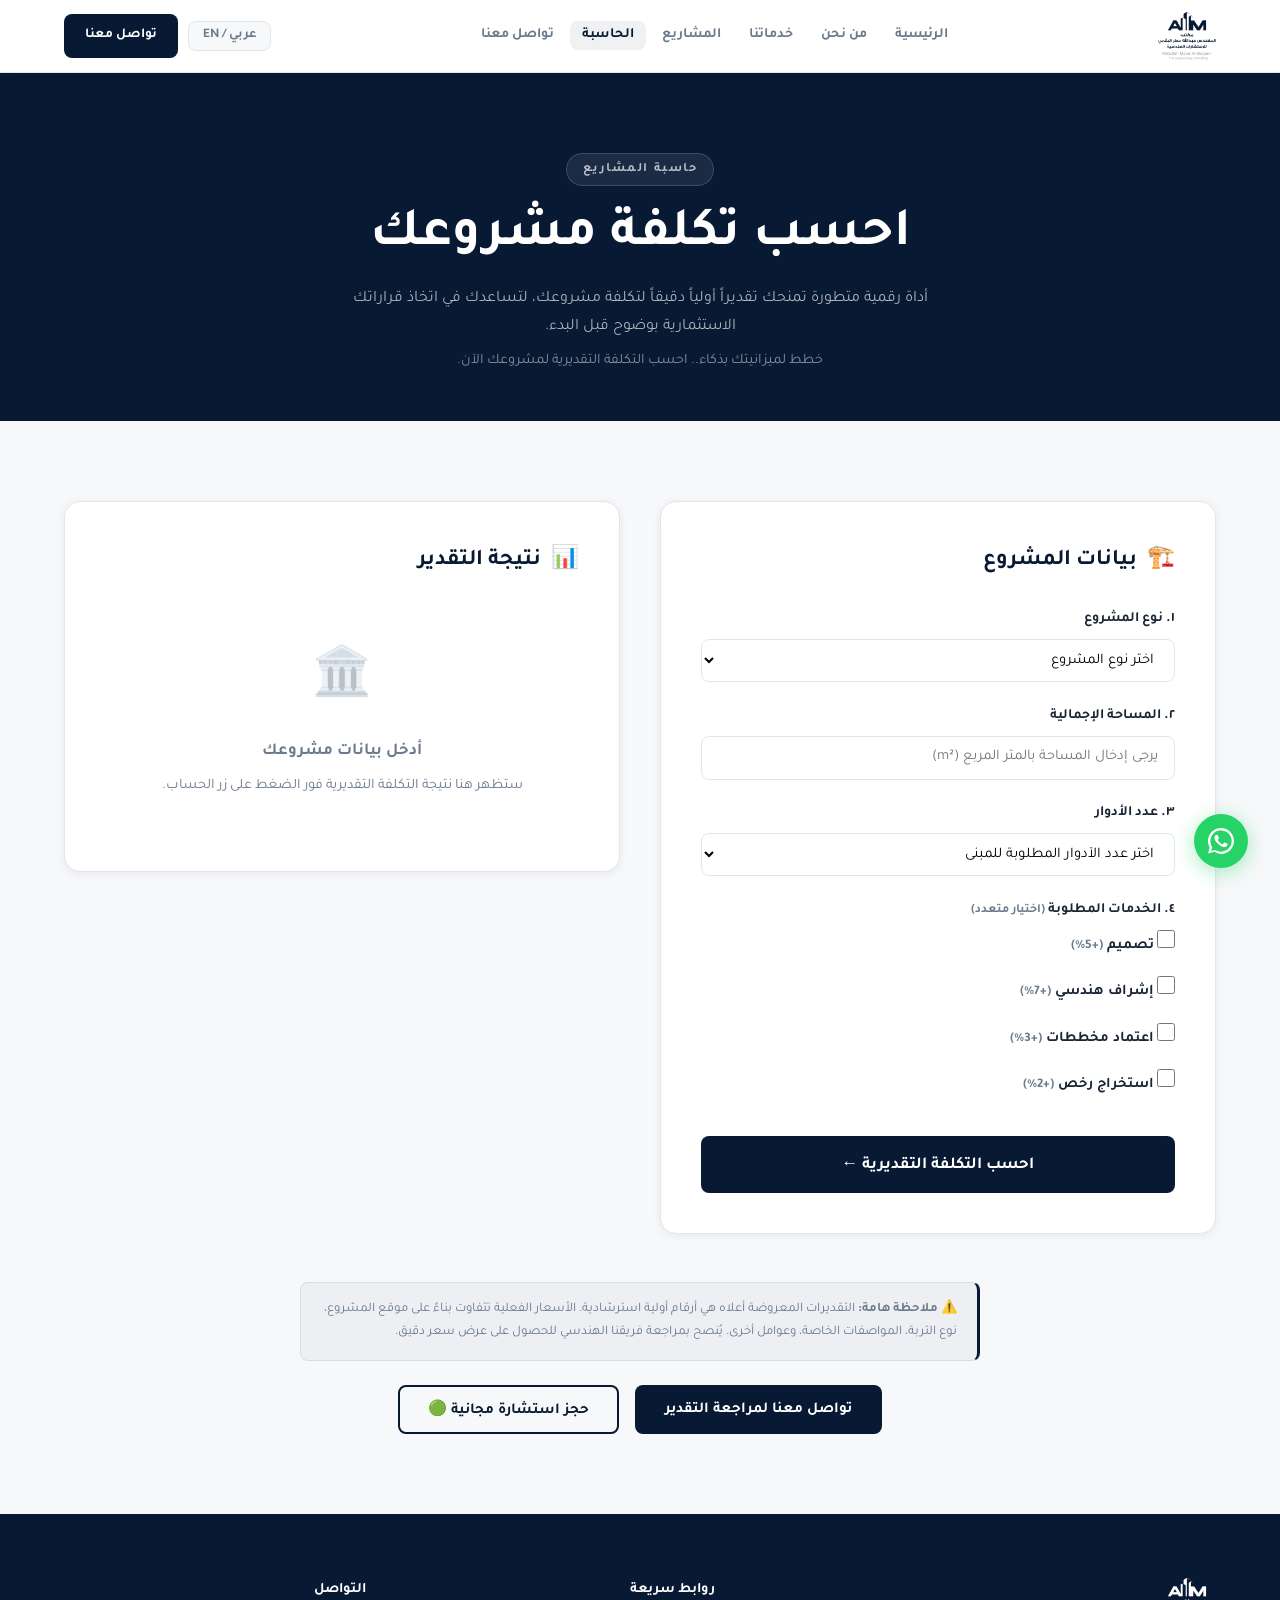
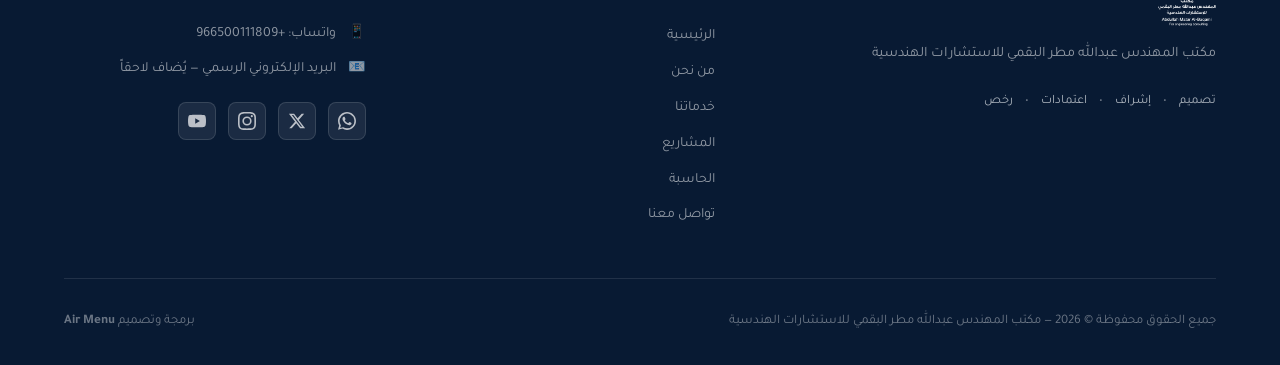
==== commit 8742b63c: "logo added" ====
--- a/calculator.html
+++ b/calculator.html
@@ -20,16 +20,7 @@
     <nav class="nav-inner" aria-label="القائمة الرئيسية">
 
       <a href="index.html" class="nav-logo" aria-label="الصفحة الرئيسية">
-        <div class="logo-icon" aria-hidden="true">
-          <svg viewBox="0 0 24 24" xmlns="http://www.w3.org/2000/svg">
-            <path d="M3 9l9-7 9 7v11a2 2 0 0 1-2 2H5a2 2 0 0 1-2-2z"/>
-            <polyline points="9 22 9 12 15 12 15 22" fill="none" stroke="white" stroke-width="1.5"/>
-          </svg>
-        </div>
-        <div class="logo-text">
-          <strong>م. عبدالله مطر البقمي</strong>
-          <span>للاستشارات الهندسية</span>
-        </div>
+        <img src="assets/Logo.png" alt="Al-Baqmi Engineering Office" height="48" />
       </a>
 
       <ul class="nav-links" role="list">
@@ -217,16 +208,7 @@
 
       <div class="footer-about">
         <div class="footer-logo">
-          <div class="logo-icon" aria-hidden="true">
-            <svg viewBox="0 0 24 24" xmlns="http://www.w3.org/2000/svg">
-              <path d="M3 9l9-7 9 7v11a2 2 0 0 1-2 2H5a2 2 0 0 1-2-2z" fill="white"/>
-              <polyline points="9 22 9 12 15 12 15 22" fill="none" stroke="rgba(168,176,186,.5)" stroke-width="1.5"/>
-            </svg>
-          </div>
-          <div class="logo-text">
-            <strong>م. عبدالله مطر البقمي</strong>
-            <span>للاستشارات الهندسية</span>
-          </div>
+          <img src="assets/Logo W.png" alt="Al-Baqmi Engineering Office" height="48" />
         </div>
         <p>مكتب المهندس عبدالله مطر البقمي للاستشارات الهندسية</p>
         <div class="footer-tagline">
